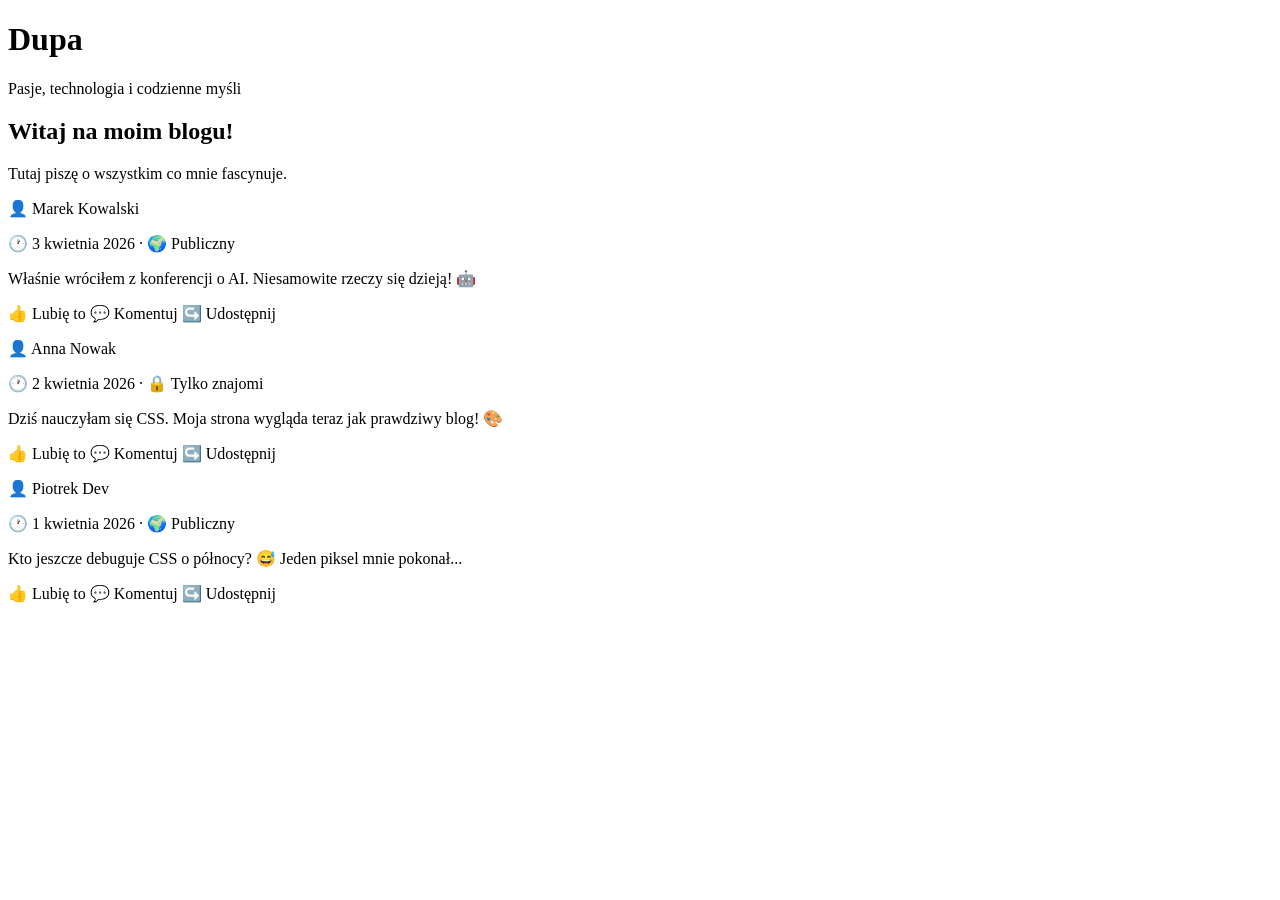
==== index.html @ 78b12108 "Add initial HTML content" ====
<!DOCTYPE html>
<html lang="pl">
<head>
    <meta charset="UTF-8">
    <title>Mój Blog</title>
    <!-- Tutaj importujemy style -->
    <link rel="stylesheet" href="style.css">
</head>
<body>

    <div id="naglowek">
        <h1>Dupa</h1>
        <p>Pasje, technologia i codzienne myśli</p>
    </div>

    <div id="baner">
        <h2>Witaj na moim blogu!</h2>
        <p>Tutaj piszę o wszystkim co mnie fascynuje.</p>
    </div>

    <div id="tresc">
        <div class="wpis">
            <p class="autor">👤 Marek Kowalski</p>
            <p class="data">🕐 3 kwietnia 2026 · 🌍 Publiczny</p>
            <p class="tekst">Właśnie wróciłem z konferencji o AI. Niesamowite rzeczy się dzieją! 🤖</p>
            <div class="reakcje">👍 Lubię to  💬 Komentuj  ↪️ Udostępnij</div>
        </div>
        <div class="wpis">
            <p class="autor">👤 Anna Nowak</p>
            <p class="data">🕐 2 kwietnia 2026 · 🔒 Tylko znajomi</p>
            <p class="tekst">Dziś nauczyłam się CSS. Moja strona wygląda teraz jak prawdziwy blog! 🎨</p>
            <div class="reakcje">👍 Lubię to  💬 Komentuj  ↪️ Udostępnij</div>
        </div>
        <div class="wpis">
            <p class="autor">👤 Piotrek Dev</p>
            <p class="data">🕐 1 kwietnia 2026 · 🌍 Publiczny</p>
            <p class="tekst">Kto jeszcze debuguje CSS o północy? 😅 Jeden piksel mnie pokonał...</p>
            <div class="reakcje">👍 Lubię to  💬 Komentuj  ↪️ Udostępnij</div>
        </div>
    </div>

</body>
</html>
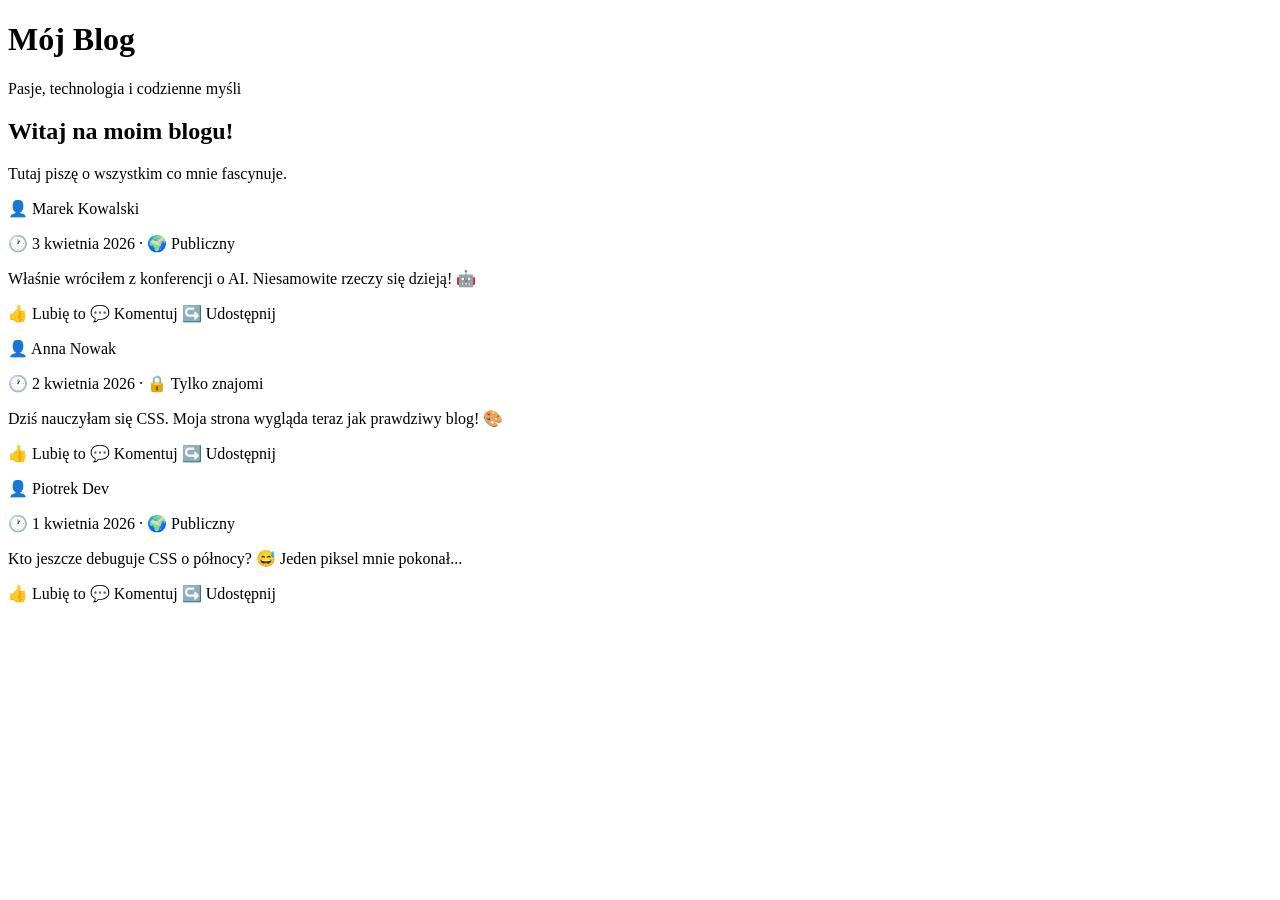
==== commit 77eacd8e: "Fix HTML structure and update blog content" ====
--- a/index.html
+++ b/index.html
@@ -9,7 +9,7 @@
 <body>
 
     <div id="naglowek">
-        <h1>Dupa</h1>
+        <h1>Mój Blog</h1>
         <p>Pasje, technologia i codzienne myśli</p>
     </div>
 
@@ -40,4 +40,4 @@
     </div>
 
 </body>
-</html>+</html>
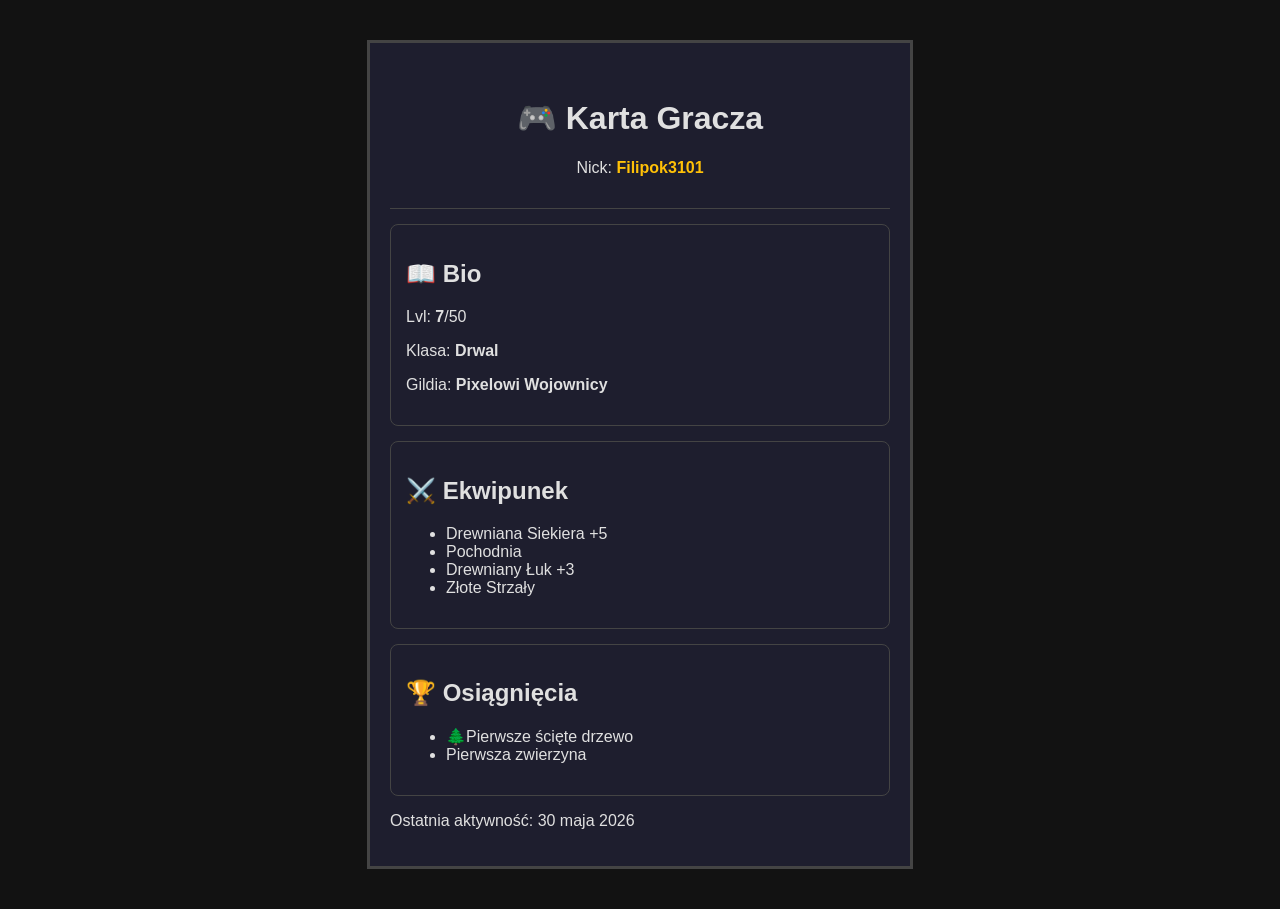
==== commit a9fd4694: "Add files via upload" ====
--- a/index.html
+++ b/index.html
@@ -1,43 +1,43 @@
-<!DOCTYPE html>
-<html lang="pl">
-<head>
-    <meta charset="UTF-8">
-    <title>Mój Blog</title>
-    <!-- Tutaj importujemy style -->
-    <link rel="stylesheet" href="style.css">
-</head>
-<body>
-
-    <div id="naglowek">
-        <h1>Mój Blog</h1>
-        <p>Pasje, technologia i codzienne myśli</p>
-    </div>
-
-    <div id="baner">
-        <h2>Witaj na moim blogu!</h2>
-        <p>Tutaj piszę o wszystkim co mnie fascynuje.</p>
-    </div>
-
-    <div id="tresc">
-        <div class="wpis">
-            <p class="autor">👤 Marek Kowalski</p>
-            <p class="data">🕐 3 kwietnia 2026 · 🌍 Publiczny</p>
-            <p class="tekst">Właśnie wróciłem z konferencji o AI. Niesamowite rzeczy się dzieją! 🤖</p>
-            <div class="reakcje">👍 Lubię to  💬 Komentuj  ↪️ Udostępnij</div>
-        </div>
-        <div class="wpis">
-            <p class="autor">👤 Anna Nowak</p>
-            <p class="data">🕐 2 kwietnia 2026 · 🔒 Tylko znajomi</p>
-            <p class="tekst">Dziś nauczyłam się CSS. Moja strona wygląda teraz jak prawdziwy blog! 🎨</p>
-            <div class="reakcje">👍 Lubię to  💬 Komentuj  ↪️ Udostępnij</div>
-        </div>
-        <div class="wpis">
-            <p class="autor">👤 Piotrek Dev</p>
-            <p class="data">🕐 1 kwietnia 2026 · 🌍 Publiczny</p>
-            <p class="tekst">Kto jeszcze debuguje CSS o północy? 😅 Jeden piksel mnie pokonał...</p>
-            <div class="reakcje">👍 Lubię to  💬 Komentuj  ↪️ Udostępnij</div>
-        </div>
-    </div>
-
-</body>
-</html>
+<!DOCTYPE html>
+<html lang="pl">
+<head>
+  <meta charset="UTF-8">
+  <meta name="viewport" content="width=device-width, initial-scale=1.0">
+  <title>Karta Gracza</title>
+  <link rel="stylesheet" href="style.css">
+</head>
+<body>
+  <main class="player-card">
+    <header class="card-header">
+      <h1>🎮 Karta Gracza</h1>
+      <p>Nick: <span class="highlight">Filipok3101</span></p>
+    </header>
+    <section class="card-section bio">
+      <h2>📖 Bio</h2>
+      <p>Lvl: <strong>7</strong>/50</p>
+      <p>Klasa: <strong>Drwal</strong></p>
+      <p>Gildia: <strong>Pixelowi Wojownicy</strong></p>
+    </section>
+    <section class="card-section equipment">
+      <h2>⚔️ Ekwipunek</h2>
+      <ul>
+        <li>Drewniana Siekiera +5</li>
+        <li>Pochodnia</li>
+        <li>Drewniany Łuk +3</li>
+        <li>Złote Strzały</li>
+      </ul>
+    </section>
+    <section class="card-section achievements">
+      <h2>🏆 Osiągnięcia</h2>
+      <ul>
+        <li>🌲Pierwsze ścięte drzewo</li>
+        <li>Pierwsza zwierzyna</li>
+      </ul>
+    </section>
+    <footer clas="card-footer">
+      <p>Ostatnia aktywność: <time datetime="2026-05-30">30 maja 2026</time></p>     
+    </footer>
+
+  </main>
+</body>
+</html>
--- a/style.css
+++ b/style.css
@@ -0,0 +1,59 @@
+/* === Reset i zmienne === */
+:root {
+  --color-primary: #007bff;
+  --color-accent: #17a2b8;
+  --color-highlight: #ffc107;
+  --color-bg: #1e1e2e;
+  --color-text: #e0e0e0;
+  --color-border: #444;
+}
+
+body {
+  margin: 0;
+  padding: 0;
+  font-family: 'Segoe UI', Tahoma, Geneva, Verdana, sans-serif;
+  background-color: #121212;
+  color: var(--color-text);
+}
+
+.player-card{
+  max-width: 500px;
+  margin: 40px auto;
+  padding: 20px;
+  border: 3px solid var(--color-border);
+  background-color: var(--color-bg);
+}
+
+.card-header{
+  padding: 15px;
+  margin-bottom: 15px;
+  border-bottom: 1px solid var(--color-border);
+  text-align: center;
+  
+}
+
+.card-section{
+  padding: 15px;
+  margin-bottom: 15px;
+  border: 1px solid var(--color-border);
+  border-radius: 8px;
+}
+
+.card-section:hover{
+  border-color: var(--color-primary);
+  box-shadow: 0 0 10px black;
+}
+
+.card-footer{
+  padding: 10px;
+  margin-bottom: 15px;
+  border-top: 1px solid var(--color-border);
+  text-align: center;
+  font-size: 0.85em;
+}
+
+.highlight{
+  color: var(--color-highlight);
+  font-weight: bold;
+}
+
